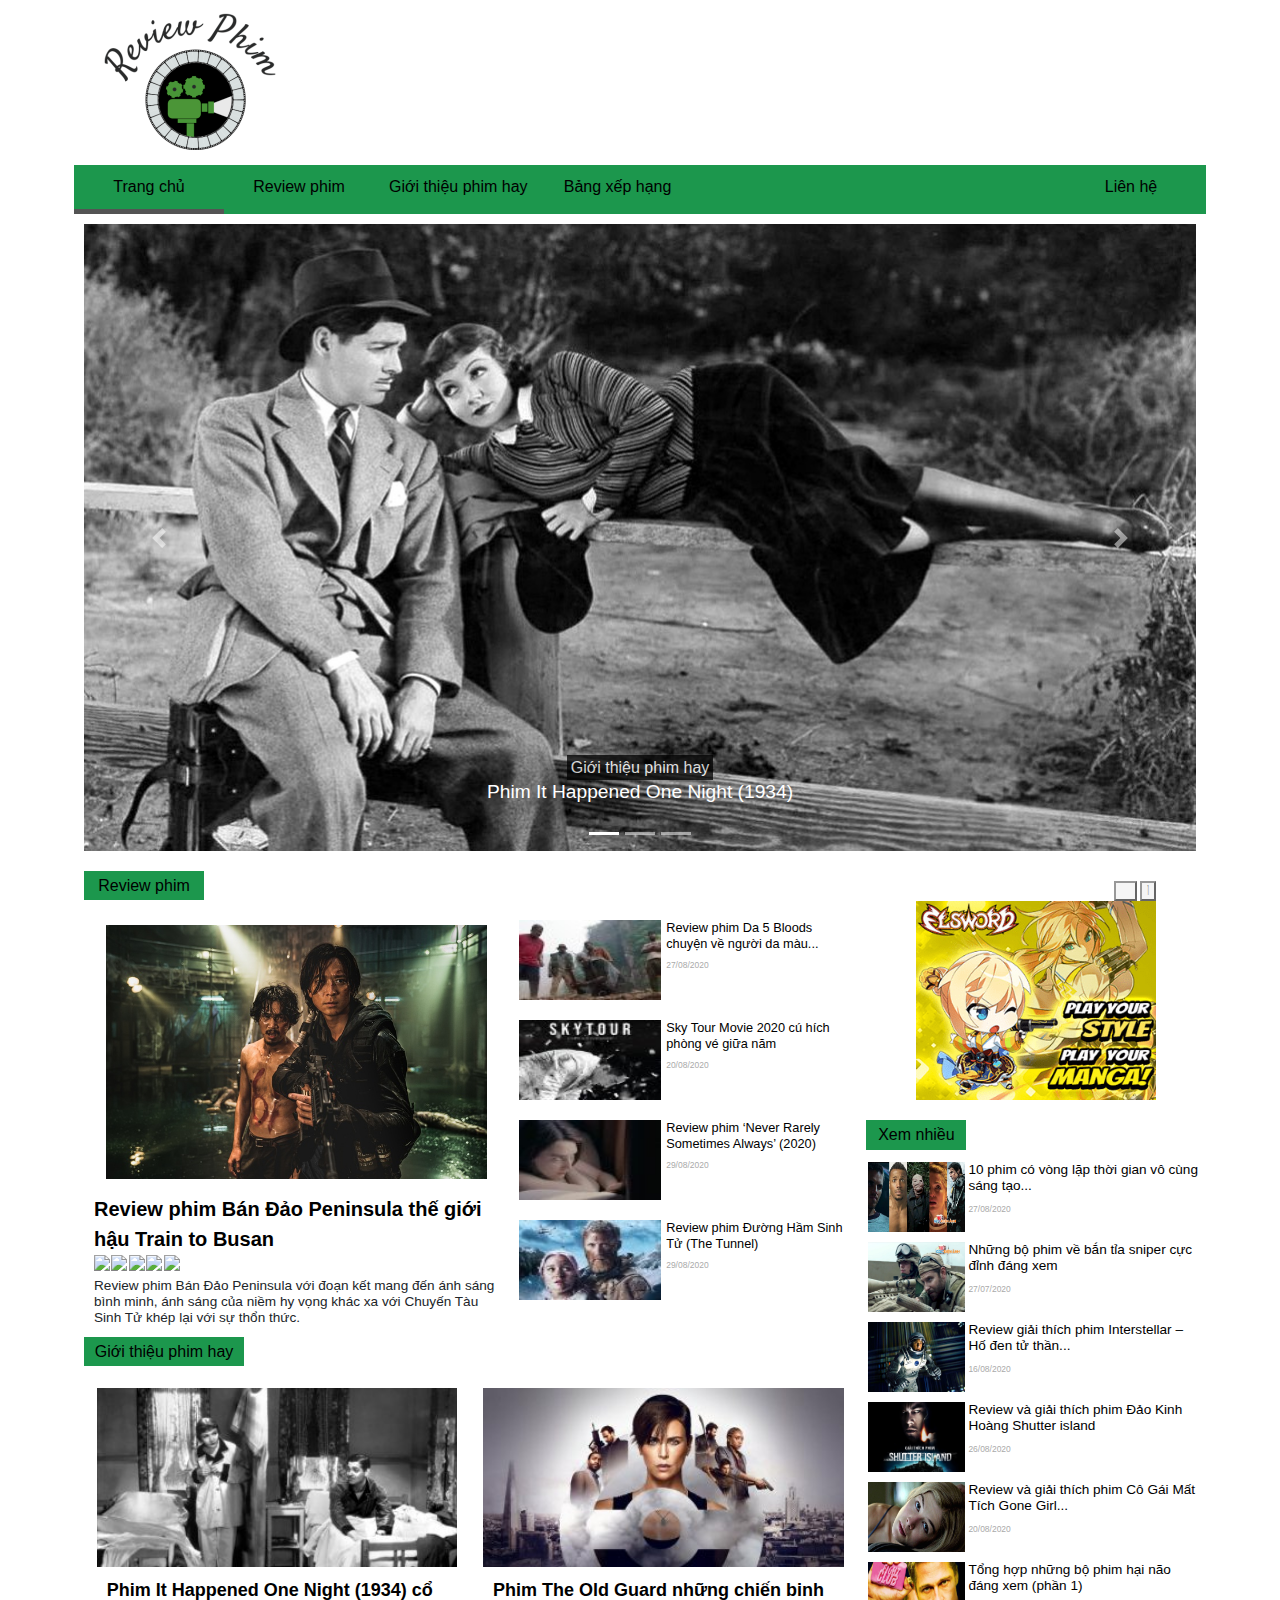
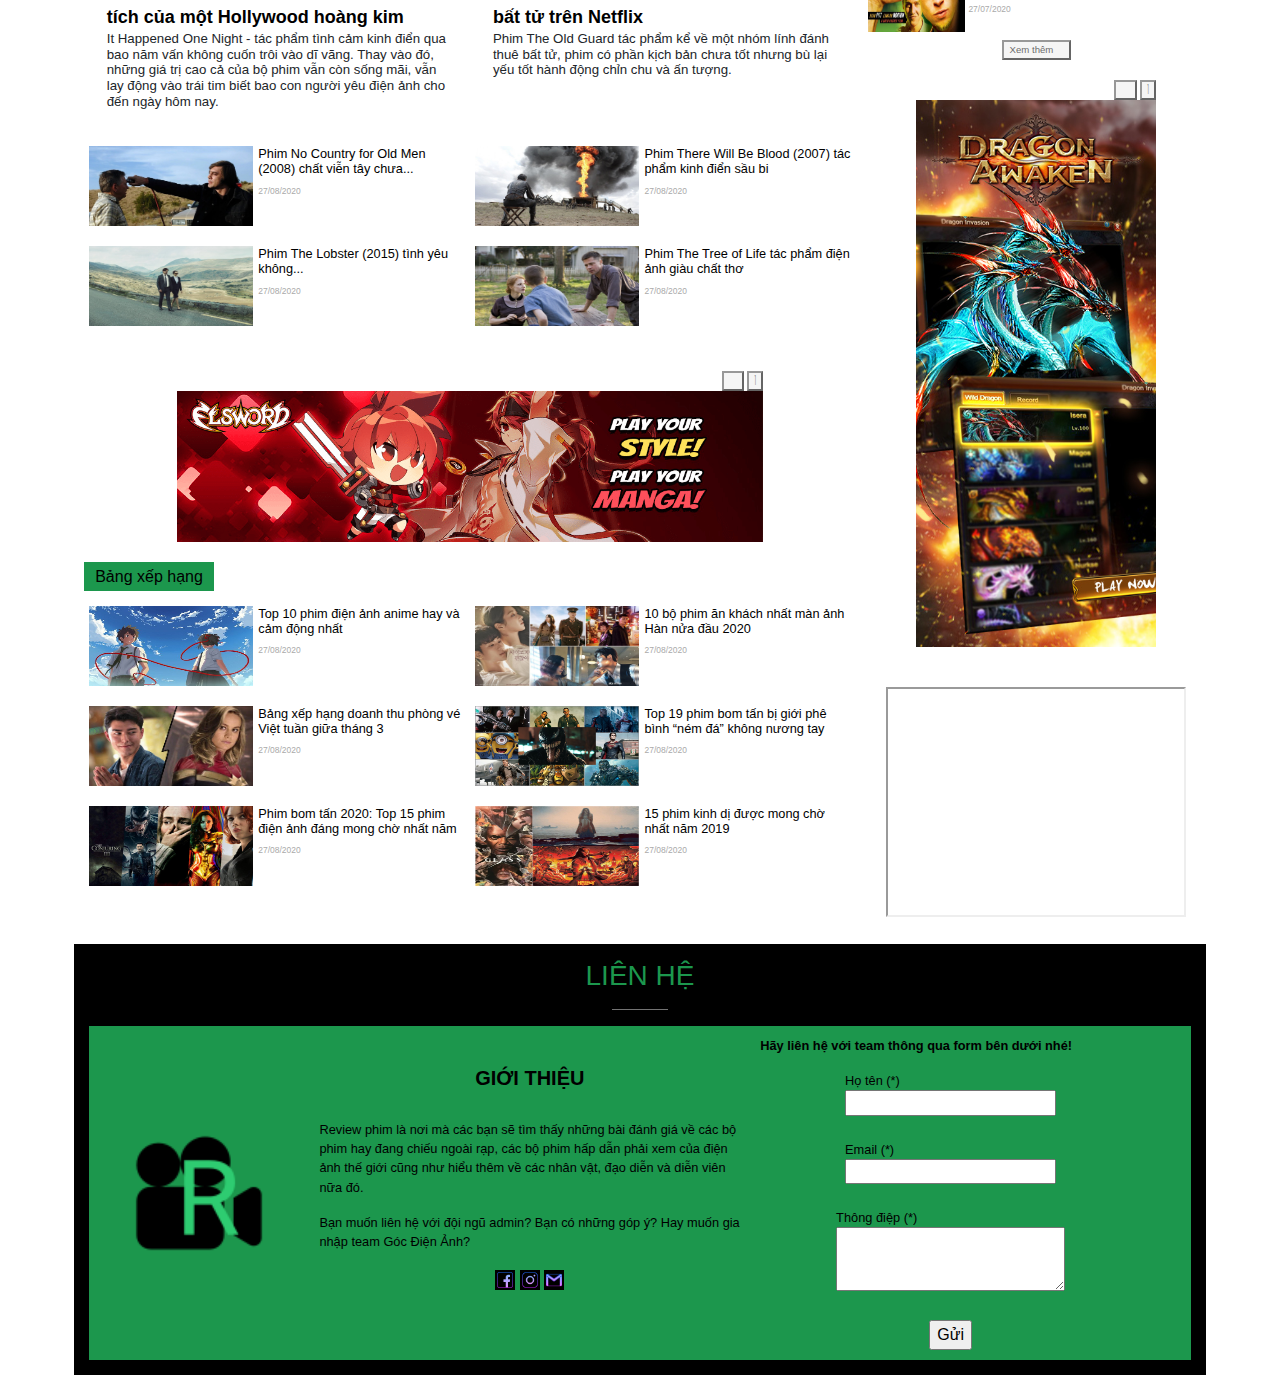
==== index.html @ f5e2531b "review" ====
<!DOCTYPE html>
<html>
    <head>
        <meta name="viewport" content="width=device-width, initial-scale=1.0">
        <link rel="stylesheet" href="https://maxcdn.bootstrapcdn.com/bootstrap/4.5.2/css/bootstrap.min.css">
        <script src="https://ajax.googleapis.com/ajax/libs/jquery/3.5.1/jquery.min.js"></script>
        <script src="https://cdnjs.cloudflare.com/ajax/libs/popper.js/1.16.0/umd/popper.min.js"></script>
        <script src="https://maxcdn.bootstrapcdn.com/bootstrap/4.5.2/js/bootstrap.min.js"></script>
        <meta charset="utf-8"/>
        <title>Trang chủ</title>
        <link href="css/style_trangChu.css" rel="stylesheet"/>
        <meta name ="keywords" content="review phim, phim hay, giới thiệu phim hay"/>
        <link href="images/icons8-documentary-24.png" rel="shortcut icon" />
        <link rel="stylesheet" href="https://cdnjs.cloudflare.com/ajax/libs/font-awesome/4.7.0/css/font-awesome.min.css">
        <script src="https://kit.fontawesome.com/a076d05399.js"></script>
        <script src="js/script.js"></script>
    </head>
    <body>
        <header>
            <img src="images/logo.PQ___" alt="Review" class="logo"/>
        </header>
       <!--Menu--> 
        <div class="hovermenu">
                <div class="myMenu" id="menu-phone" onclick="myFunction()">
                     <a href="#" class="icon"><i class="fa fa-bars"></i></a>
                </div>
                <div class="submenu" id="submenu-phone">
                    <nav>
                        <ul class="menu">
                            <li><a href="#" class="TC">Trang chủ</a></li>
                            <li><a href="https://lethaovan.github.io/Web-BTlon-trang-chu/demo-Review-Phim-page1" class="RP">Review phim</a></li> 
                           <li><a href="#">Giới thiệu phim hay</a></li>
                           <li><a href="#">Bảng xếp hạng</a></li> 
                           <li><a href="#lienHe">Liên hệ</a></li>
                        </ul> 
                    </nav> 
                </div>
        </div>
        
        <div id="demo" class="carousel slide" data-ride="carousel" style="padding: 10px 10px;"> 

            <!-- Indicators -->
            <ul class="carousel-indicators">
            <li data-target="#demo" data-slide-to="0" class="active"></li>
            <li data-target="#demo" data-slide-to="1"></li>
            <li data-target="#demo" data-slide-to="2"></li>
            </ul>
            
            <!-- The slideshow -->
            <div class="carousel-inner">
            <div class="carousel-item active">
                <img src="images/Phim-It-Happened-One-Night-1.jpg" alt="It Happened One Night" width="100%" height="20%">
                <div class="carousel-caption">
                    <a href="#" class="slideshow">Giới thiệu phim hay</a>
                    <h4 class="slide">Phim It Happened One Night (1934)</h4>
                </div>
            </div>
            <div class="carousel-item">
                <img src="images/review-phim-da-5-bloods-6.jpg" alt="Phim Da 5 Bloods" width="100%" height="20%">
                <div class="carousel-caption">
                    <a href="#" class="slideshow">Review phim</a>
                    <h4 class="slide">Phim Da 5 Bloods</h4>
                </div>
            </div>
            <div class="carousel-item">
                <img src="images/review-him-Bán-Đảo-Peninsula-2-1.jpg" alt="Bán đảo" width="100%" height="20%">
                <div class="carousel-caption">
                    <a href="#" class="slideshow">Review phim</a>
                    <h4 class="slide">Phim Bán Đảo Peninsula</h4>
                </div>
            </div>
            </div>
            
            <!-- Left and right controls -->
            <a class="carousel-control-prev" href="#demo" data-slide="prev">
            <span class="carousel-control-prev-icon"></span>
            </a>
            <a class="carousel-control-next" href="#demo" data-slide="next">
            <span class="carousel-control-next-icon"></span>
            </a>
        </div>
        <!--ND trang chu-->
        <section class="muc1">
        <!--Cot 1-->
            <div class="col70"> 
                <section>
                    <div>
                        <a href="#" style="text-decoration: none"><h1 class="subject cap1">Review phim</h1></a>
                    </div>
                    <section class="bigBox">
                            <div class="col55">
                                <div class="BanDao">
                                    <a href="#" rel="BanDao" class="item1">
                                        <img class="item2" src="images/bandao.jpeg" alt="Phim Bán Đảo"/>
                                    </a> 
                                    <div class="item3">
                                        <a href="#" rel="bookmark" title="Review phim Bán Đảo Peninsula thế giới hậu Train to Busan">Review phim Bán Đảo Peninsula thế giới hậu Train to Busan</a>
                                        <div class="td-module-meta-info">
                                            <span class="entry-review-stars">
                                                <img src="https://img.icons8.com/fluent-systems-filled/24/000000/star.png"/>
                                                <img src="https://img.icons8.com/fluent-systems-filled/24/000000/star.png"/>
                                                <img src="https://img.icons8.com/fluent-systems-filled/24/000000/star.png"/>
                                                <img src="https://img.icons8.com/fluent-systems-filled/24/000000/star-half-empty.png"/>
                                                <img src="https://img.icons8.com/fluent-systems-regular/24/000000/star.png"/>
                                            </span>
                                        </div>
                                        <h6>Review phim Bán Đảo Peninsula với đoạn kết mang đến ánh sáng bình minh, ánh sáng của niềm hy vọng khác xa với Chuyến Tàu Sinh Tử khép lại với sự thổn thức.</h6>
                                    </div>
                                </div>
                            </div>
                            <div class="col45">
                                <div class="box">
                                    <div class="box1">
                                        <a href="#" rel="bookmark" class="boxItem1"> 
                                            <img src="images/Brody-SpikeLeeFilmReview-100x70.jpg" alt="phim"/>
                                        </a>   
                                        <a href="#" alt="Review phim Da 5 Bloods chuyện về người da màu và chiến tranh Việt Nam"><h6>Review phim Da 5 Bloods chuyện về người da màu...</h6></a>
                                        <span class="td-post-date">
                                            <time class="entry-date updated td-module-date" datetime="2020-08-27T">27/08/2020</time>
                                        </span>
                                    </div>
                                </div>
                                <div class="box">
                                    <div class="box1">
                                        <a href="#" rel="bookmark" class="boxItem1"> 
                                            <img src="images/sky-tour-movie-1-100x70.jpg" alt="phim"/>
                                        </a>   
                                        <a href="#" alt="Sky Tour Movie 2020 cú hích phòng vé giữa năm"><h6>Sky Tour Movie 2020 cú hích phòng vé giữa năm</h6></a>
                                        <span class="td-post-date">
                                            <time class="entry-date updated td-module-date" datetime="2020-08-20T">20/08/2020</time>
                                        </span>
                                    </div>
                                </div>
                                <div class="box">
                                    <div class="box1">
                                        <a href="#" rel="bookmark" class="boxItem1"> 
                                            <img src="images/review-phim-Never-Rarely-Sometimes-Always-4-100x70.jpg" alt="phim"/>
                                        </a>   
                                        <a href="#" alt="Review phim ‘Never Rarely Sometimes Always’ (2020)"><h6>Review phim ‘Never Rarely Sometimes Always’ (2020)</h6></a>
                                        <span class="td-post-date">
                                            <time class="entry-date updated td-module-date" datetime="2020-08-29T">29/08/2020</time>
                                        </span>
                                    </div>
                                </div>
                                <div class="box">
                                    <div class="box1">
                                        <a href="#" rel="bookmark" class="boxItem1"> 
                                            <img src="images/đường-hầm-sinh-tử-100x70.jpg" alt="phim"/>
                                        </a>   
                                        <a href="#" alt="Review phim Đường Hầm Sinh Tử (The Tunnel)"><h6>Review phim Đường Hầm Sinh Tử (The Tunnel)</h6></a>
                                        <span class="td-post-date">
                                            <time class="entry-date updated td-module-date" datetime="2020-08-29T">29/08/2020</time>
                                        </span>
                                    </div>
                                </div>
                            </div>
                    </section>
                </section>
                
                <section>
                    <div>
                        <a href="#" style="text-decoration: none"><h1 class="subject cap2">Giới thiệu phim hay</h1></a>
                    </div>
                    <div class="smallBox">
                        <div class="product">              
                            <img src="images/Phim-It-Happened-One-Night-3-324x160.jpg" alt="It Happened One Night (1934)" />
                            <div class="info">
                                <a href="#" alt="Phim It Happened One Night (1934) cổ tích của một Hollywood hoàng kim">Phim It Happened One Night (1934) cổ tích của một Hollywood hoàng kim</a>
                                <h5>It Happened One Night - tác phẩm tình cảm kinh điển qua bao năm vấn không cuốn trôi vào dĩ vãng. Thay vào đó, những giá trị cao cả của bộ phim vẫn còn sống mãi, vẫn lay động vào trái tim biết bao con người yêu điện ảnh cho đến ngày hôm nay.</h5>
                           </div>
                       </div>
                       <div class="product">
                            <img src="images/review-phim-the-old-guard-netflix-6-324x160.jpg" alt="The Old Guard" />
                            <div class="info">
                                <a href="#" alt="Phim The Old Guard những chiến binh bất tử trên Netflix">Phim The Old Guard những chiến binh bất tử trên Netflix</a>
                                 <h5>Phim The Old Guard tác phẩm kể về một nhóm lính đánh thuê bất tử, phim có phần kịch bản chưa tốt nhưng bù lại yếu tốt hành động chỉn chu và ấn tượng.</h5>
                         </div>
                        </div>
                    </div>
                    <div class="smallBox">
                        <div class="boxsize no1">
                            <div class="box">
                                <div class="box1">
                                    <a href="#" rel="bookmark" class="boxItem1"> 
                                        <img src="images/review-phim-no-country-for-old-men-1.jpg" alt="No Country for Old Men (2008)" />
                                    </a>   
                                    <a href="#" alt="Phim No Country for Old Men (2008) chất viễn tây chưa bao giờ hết thời"><h6>Phim No Country for Old Men (2008) chất viễn tây chưa...</h6></a>
                                    <span class="td-post-date">
                                        <time class="entry-date updated td-module-date" datetime="2020-08-27T">27/08/2020</time>
                                    </span>
                                </div>
                            </div>
                            <div class="box">
                                <div class="box1">
                                    <a href="#" rel="bookmark" class="boxItem1"> 
                                        <img src="images/phim-The-Lobster-2015-3.jpg" alt="The Lobster (2015)" />
                                    </a>   
                                    <a href="#" alt="Phim The Lobster (2015) tình yêu không thể bị ép buộc"><h6>Phim The Lobster (2015) tình yêu không...</h6></a>
                                    <span class="td-post-date">
                                        <time class="entry-date updated td-module-date" datetime="2020-08-27T">27/08/2020</time>
                                    </span>
                                </div>
                            </div>
                        </div>
                        <div class="boxsize no2">
                            <div class="box">
                                <div class="box1">
                                    <a href="#" rel="bookmark" class="boxItem1"> 
                                        <img src="images/review-phim-there-will-be-blood-3.jpg" alt="phim"/>
                                    </a>   
                                    <a href="#" alt="Phim There Will Be Blood (2007) tác phẩm kinh điển sầu bi"><h6>Phim There Will Be Blood (2007) tác phẩm kinh điển sầu bi</h6></a>
                                    <span class="td-post-date">
                                        <time class="entry-date updated td-module-date" datetime="2020-08-27T">27/08/2020</time>
                                    </span>
                                </div>
                            </div>
                            <div class="box">
                                <div class="box1">
                                    <a href="#" rel="bookmark" class="boxItem1"> 
                                        <img src="images/phim-tree-of-life-2011-5.jpg" alt="phim"/>
                                    </a>   
                                    <a href="#" alt="Phim The Tree of Life tác phẩm điện ảnh giàu chất thơ"><h6>Phim The Tree of Life tác phẩm điện ảnh giàu chất thơ</h6></a>
                                    <span class="td-post-date">
                                        <time class="entry-date updated td-module-date" datetime="2020-08-27T">27/08/2020</time>
                                    </span>
                                </div>
                            </div>
                        </div>
                    </div>
                </section>
               <div id="quangCao" class="quangcao number1">
                    <div class="b-button-QC">
                        <button id="show-1"><i class="fas fa-sort-up"></i></i></button>
                        <button id="hide-1"><i class="fas fa-times"></i></button>
                    </div>
                        <div class="backgroud-quangCao">
                            <div id="hideIcon-1"><i class="fas fa-spinner fa-pulse" style="font-size:90px;"></i></div>
                            <a id="b-quang-cao-1" href="https://register.koggames.com/elswordonline?site=googledisplayVN&gclid=Cj0KCQjwhIP6BRCMARIsALu9LflvYyMLMQZ7cPDpGpxwbZGmu1E-TtdsbkR4XbW-rDwQhkk8PC2hqu4aAhGvEALw_wcB"><img id="#img-quang-cao-1" src="images/quangcao/quangcao1.png"/></a>
                        </div>  
                </div>
                <section>
                    <div>
                        <a href="#" style="text-decoration: none"><h1 class="subject cap4">Bảng xếp hạng</h1></a>
                    </div>
                    <div class="smallBox">
                        <div class="boxsize no1">
                            <div class="box">
                                <div class="box1">
                                    <a href="#" rel="bookmark" class="boxItem1"> 
                                        <img src="images/10-anime-dien-anh-hay-va-cam-dong-1.jpg" alt="Top 10 phim điện ảnh anime hay và cảm động nhất" />
                                    </a>   
                                    <a href="#" alt="Top 10 phim điện ảnh anime hay và cảm động nhất"><h6>Top 10 phim điện ảnh anime hay và cảm động nhất</h6></a>
                                    <span class="td-post-date">
                                        <time class="entry-date updated td-module-date" datetime="2020-08-27T">27/08/2020</time>
                                    </span>
                                </div>
                            </div>
                            <div class="box">
                                <div class="box1">
                                    <a href="#" rel="bookmark" class="boxItem1"> 
                                        <img src="images/xep-hang-doanh-thu-phong-ve-viet.jpg" alt="Bảng xếp hạng doanh thu phòng vé Việt tuần giữa tháng 3" />
                                    </a>   
                                    <a href="#" alt="Bảng xếp hạng doanh thu phòng vé Việt tuần giữa tháng 3"><h6>Bảng xếp hạng doanh thu phòng vé Việt tuần giữa tháng 3</h6></a>
                                    <span class="td-post-date">
                                        <time class="entry-date updated td-module-date" datetime="2020-08-27T">27/08/2020</time>
                                    </span>
                                </div>
                            </div>
                            
                            <div class="box">
                                <div class="box1">
                                    <a href="#" rel="bookmark" class="boxItem1"> 
                                        <img src="images/10-bo-phim-bom-tan.jpg" alt="Phim bom tấn 2020: Top 15 phim điện ảnh đáng mong chờ nhất năm" />
                                    </a>   
                                    <a href="#" alt="Phim bom tấn 2020: Top 15 phim điện ảnh đáng mong chờ nhất năm"><h6>Phim bom tấn 2020: Top 15 phim điện ảnh đáng mong chờ nhất năm</h6></a>
                                    <span class="td-post-date">
                                        <time class="entry-date updated td-module-date" datetime="2020-08-27T">27/08/2020</time>
                                    </span>
                                </div>
                            </div>
                        </div>
                        <div class="boxsize no2">
                            <div class="box">
                                <div class="box1">
                                    <a href="#" rel="bookmark" class="boxItem1"> 
                                        <img src="images/10-phim-han-quoc-hay-nhat-nua-dau-nam-2020.jpg" alt="10 bộ phim ăn khách nhất màn ảnh Hàn nửa đầu 2020" />
                                    </a>   
                                    <a href="#" alt="10 bộ phim ăn khách nhất màn ảnh Hàn nửa đầu 2020"><h6>10 bộ phim ăn khách nhất màn ảnh Hàn nửa đầu 2020</h6></a>
                                    <span class="td-post-date">
                                        <time class="entry-date updated td-module-date" datetime="2020-08-27T">27/08/2020</time>
                                    </span>
                                </div>
                            </div>
                            <div class="box">
                                <div class="box1">
                                    <a href="#" rel="bookmark" class="boxItem1"> 
                                        <img src="images/phim-bom-tan-do-2000-2018-elle-man-feature.jpg" alt="Top 19 phim bom tấn bị giới phê bình “ném đá” không nương tay"/>
                                    </a>   
                                    <a href="#" alt="Top 19 phim bom tấn bị giới phê bình “ném đá” không nương tay"><h6>Top 19 phim bom tấn bị giới phê bình “ném đá” không nương tay</h6></a>
                                    <span class="td-post-date">
                                        <time class="entry-date updated td-module-date" datetime="2020-08-27T">27/08/2020</time>
                                    </span>
                                </div>
                            </div>
                            <div class="box">
                                <div class="box1">
                                    <a href="#" rel="bookmark" class="boxItem1"> 
                                        <img src="images/phim-kinh-di-2019-01-6556c1.jpg" alt="phim"/>
                                    </a>   
                                    <a href="#" alt="15 phim kinh dị được mong chờ nhất năm 2019"><h6>15 phim kinh dị được mong chờ nhất năm 2019</h6></a>
                                    <span class="td-post-date">
                                        <time class="entry-date updated td-module-date" datetime="2020-08-27T">27/08/2020</time>
                                    </span>
                                </div>
                            </div>
                        </div>
                </section> 
            </div>
    <!--Cot 2-->
            <div class="col30 bookmark">
                <div id="quangCao" class="quangcao number2">
                        <div class="b-button-QC ss1">
                            <button id="show"><i class="fas fa-sort-up"></i></i></button>
                            <button id="hide"><i class="fas fa-times"></i></button>
                        </div>
                        <div class="backgroud-quangCao">
                            <div id="hideIcon"><i class="fas fa-spinner fa-pulse" style="font-size:120px;"></i></div>
                            <a id="b-quang-cao" href="https://register.koggames.com/elswordonline?site=googledisplayVN&gclid=Cj0KCQjwhIP6BRCMARIsALu9LflvYyMLMQZ7cPDpGpxwbZGmu1E-TtdsbkR4XbW-rDwQhkk8PC2hqu4aAhGvEALw_wcB"><img id="#img-quang-cao" src="images/quangcao/quangcao2.png"/></a>
                        </div>
                        
                </div> 
                <section class="cape"> 
                    <div>
                        <a href="#" style="text-decoration: none"><h1 class="subject cap3">Xem nhiều</h1></a>
                    </div>
                    <div class="listBox">
                        <div class="capA">
                            <div class="capB">
                                <a href="#" rel="bookmark" class="itemA"> 
                                    <img class="itemB" src="images/TOP10.jpg" alt="phim"/>
                                </a>   
                                <a href="#" class="itemC" alt="10 phim có vòng lặp thời gian vô cùng sáng tạo và bá đạo" ><h6>10 phim có vòng lặp thời gian vô cùng sáng tạo...</h6></a>
                                <span class="td-post-date">
                                    <time class="entry-date updated td-module-date" datetime="2020-08-27T">27/08/2020</time>
                                </span>
                            </div>
                        
                        </div>
                        <div class="capA">
                            <div class="capB">
                                <a href="#" rel="bookmark" class="itemA"> 
                                    <img class="itemB" src="images/TOP_2.jpg" alt="phim"/>
                                </a>
                                <a href="#" class="itemC" alt="Những bộ phim về bắn tỉa sniper cực đỉnh đáng xem"><h6>Những bộ phim về bắn tỉa sniper cực đỉnh đáng xem</h6></a>
                                <span class="td-post-date">
                                    <time class="entry-date updated td-module-date" datetime="2020-07-27T">27/07/2020</time>
                                </span> 
                            </div>
                        </div>
                        <div class="capA">
                            <div class="capB">
                                <a href="#" rel="bookmark" class="itemA"> 
                                    <img class="itemB" src="images/TOP10_2.jpg" alt="phim"/>
                                </a>
                                <a href="#" class="itemC" alt="Review giải thích phim Interstellar – Hố đen tử thần"><h6>Review giải thích phim Interstellar – Hố đen tử thần...</h6></a>
                                <span class="td-post-date">
                                    <time class="entry-date updated td-module-date" datetime="2020-08-18T">16/08/2020</time>
                                </span>
                            </div>
                        </div>
                        <div class="capA">
                            <div class="capB">
                                <a href="#" rel="bookmark" class="itemA"> 
                                    <img class="itemB" src="images/TOP10_3.jpg" alt="phim"/>
                                </a>
                                <a href="#" class="itemC" alt="Review và giải thích phim Đảo Kinh Hoàng Shutter island"><h6>Review và giải thích phim Đảo Kinh Hoàng Shutter island</h6></a>
                            <span class="td-post-date">
                                <time class="entry-date updated td-module-date" datetime="2020-08-26T">26/08/2020</time>
                            </span>
                        </div>
                        </div>
                        <div class="capA">
                            <div class="capB">
                                <a href="#" rel="bookmark" class="itemA"> 
                                    <img class="itemB" src="images/TOP10_4.jpg" alt="phim"/>
                                </a>
                                <a href="#" class="itemC" alt="Review và giải thích phim Cô Gái Mất Tích Gone Girl"><h6>Review và giải thích phim Cô Gái Mất Tích Gone Girl...</h6></a>
                                <span class="td-post-date">
                                    <time class="entry-date updated td-module-date" datetime="2020-08-20T">20/08/2020</time>
                                </span>
                            </div>
                        </div>
                        <div class="capA">
                            <div class="capB">
                                <a href="#" rel="bookmark" class="itemA"> 
                                    <img class="itemB" src="images/TOP10_5.jpg" alt="phim"/>
                                </a>
                                <a href="#" class="itemC" alt="Tổng hợp những bộ phim hại não đáng xem (phần 1)"><h6>Tổng hợp những bộ phim hại não đáng xem (phần 1)</h6></a>
                                <span class="td-post-date">
                                    <time class="entry-date updated td-module-date" datetime="2020-07-27T">27/07/2020</time>
                                </span>
                            </div>
                        </div>
                    </div>
                    <div class="xem-them" id="button-xem-them"><button id="see-listBox-no1">Xem thêm <i class="fas fa-angle-double-down"></i></button></div>
                    <div id="listBox-1">
                        <div class="capA">
                            <div classs="capB">
                                <a href="#" rel="bookmark" class="itemA"> 
                                    <img class="itemB" src="images/TOP10_6.jpg" alt="phim"/>
                                </a>
                                <a href="#" class="itemC" alt="Review và giải thích phim Tam Giác Qủy Triangle"><h6>Review và giải thích phim Tam Giác Qủy Triangle...</h6></a>
                                <span class="td-post-date">
                                    <time class="entry-date updated td-module-date" datetime="2020-08-27T">27/08/2020</time>
                                </span>
                            </div>    
                        </div>
                        <div class="capA">
                            <div classs="capB">
                                <a href="#" rel="bookmark" class="itemA"> 
                                    <img class="itemB" src="images/TOP10_7.jpg" alt="phim"/>
                                </a>
                                <a href="#" class="itemC" alt="Review phim Xác ướp nước hoa: Chuyện đời kẻ sát nhân kì lạ"><h6>Review phim Xác ướp nước hoa: Chuyện đời...</h6></a>
                                <span class="td-post-date">
                                    <time class="entry-date updated td-module-date" datetime="2020-08-27T">27/08/2020</time>
                                </span>
                            </div>    
                        </div>
                        <div class="capA">
                            <div classs="capB">
                                <a href="#" rel="bookmark" class="itemA"> 
                                    <img class="itemB" src="images/TOP10_8.jpg" alt="phim"/>
                                </a>
                                <a href="#" class="itemC" alt="Bình luận phim Nàng Lolita: Nơi mọi ranh giới đúng sai bị xóa nhòa"><h6>Bình luận phim Nàng Lolita: Nơi mọi...</h6></a>
                                <span class="td-post-date">
                                    <time class="entry-date updated td-module-date" datetime="2020-08-27T">27/08/2020</time>
                                </span>
                            </div>    
                        </div>
                    </div>
                    <div class="xem-them" id="button-xem-them-2"><button id="see-listBox-no2">Xem thêm <i class="fas fa-angle-double-down"></i></button></div>
                    <div id="listBox-2">
                        <div class="capA">
                            <div classs="capB">
                                <a href="#" rel="bookmark" class="itemA"> 
                                    <img class="itemB" src="images/TOP10_9.jpg" alt="phim"/>
                                </a>
                                <a href="#" class="itemC" alt="Review và giải thích phim Memento Kẻ Mất Trí Nhớ (2000)"><h6>Review và giải thích phim Memento Kẻ Mất...</h6></a>
                                <span class="td-post-date">
                                    <time class="entry-date updated td-module-date" datetime="2020-08-27T">27/08/2020</time>
                                </span>
                            </div>    
                        </div>
                        <div class="capA">
                            <div classs="capB">
                                <a href="#" rel="bookmark" class="itemA"> 
                                    <img class="itemB" src="images/TOP10_11.jpg" alt="phim"/>
                                </a>
                                <a href="#" class="itemC" alt="Tổng hơp những bộ phim hack não đáng xem (phần 3)"><h6>Tổng hơp những bộ phim hack não đáng xem (phần 3)</h6></a>
                                <span class="td-post-date">
                                    <time class="entry-date updated td-module-date" datetime="2020-08-27T">27/08/2020</time>
                                </span>
                            </div>    
                        </div>
                        <div class="capA">
                            <div classs="capB">
                                <a href="#" rel="bookmark" class="itemA"> 
                                    <img class="itemB" src="images/TOP10_12.jpg" alt="phim"/>
                                </a>
                                <a href="#" class="itemC" alt="Review và Giải thích phim Tiền Định Predestination"><h6>Review và Giải thích phim Tiền Định...</h6></a>
                                <span class="td-post-date">
                                    <time class="entry-date updated td-module-date" datetime="2020-08-27T">27/08/2020</time>
                                </span>
                            </div>    
                        </div>
                    </div>
                    <div class="xem-them" id="button-xem-them-3"><button id="see-listBox-no3">Xem thêm <i class="fas fa-angle-double-down"></i></button></div>
                </section>
                <div id="quangCao-2" class="quangcao number3">
                    <div class="b-button-QC">
                        <button id="show-2"><i class="fas fa-sort-up"></i></i></button>
                        <button id="hide-2"><i class="fas fa-times"></i></button>
                    </div>
                    <div class="backgroud-quangCao">
                        <div id="hideIcon-2"><i class="fas fa-spinner fa-pulse" style="font-size:120px;"></i></div>
                        <a id="b-quang-cao-2" href="https://www.dragonawaken.com/cEEx.action?lp=da15&cno=daw_cpmstar_ww&scno=67406"><img id="#img-quang-cao-2" src="images/quangcao/quangcao4.jpg"/></a>
                    </div>
                    
                 </div> 
                 <div class="video">
                    <iframe src="https://www.youtube.com/embed/J8riYadR3Nk?controls=0" allow="accelerometer; autoplay; encrypted-media; gyroscope; picture-in-picture" allowfullscreen></iframe>
                 </div>
            </div>
        </section>
        <!--Footer-->
        <footer id="lienHe">
            <h3>LIÊN HỆ</h3>
            <hr color="gray" width="5%" size="3" >
            <div class="colfooter">
                <div class="coll">
                        <div class="col20"><img class="iconFooter" src="images/icons8-documentary-100.png" alt="Review phim"/></div>
                        <div class="col40 contact1">
                            <h5><strong>GIỚI THIỆU</strong></h5>
                            <p>Review phim là nơi mà các bạn sẽ tìm thấy những bài đánh giá về các bộ phim hay đang chiếu ngoài rạp, các bộ phim hấp dẫn phải xem của điện ảnh thế giới cũng như hiểu thêm về các nhân vật, đạo diễn và diễn viên nữa đó.</p>
                            <p>Bạn muốn liên hệ với đội ngũ admin? Bạn có những góp ý? Hay muốn gia nhập team Góc Điện Ảnh?</p> 
                            <div class="iconLienHe">
                               <a href="#"><img src="images/icons8-facebook-64 (1).png"/></a>
                               <a href="#"><img src="images/icons8-instagram-64.png"/></a>
                               <a href="#"><img src="images/icons8-gmail-64.png"/></a>
                            </div>
                        </div>
                        <div class="col40 contact2">
                            <div class="col50">
                                
                                <strong><p>Hãy liên hệ với team thông qua form bên dưới nhé!</p></strong>
                                <form>
                                    <p>
                                        <label> Họ tên (*)<br>
                                            <span class="wpcf7-form-control-wrap your-name">
                                                <input id ="yourName" type="text" name="your-name" value="" size="25">
                                            </span>
                                        </label>
                                    </p>
                                    <p>
                                        <label> Email (*)<br>
                                            <span class="wpcf7-form-control-wrap your-name">
                                                <input id ="yourEmail" type="text" name="email" value="" size="25">
                                            </span>
                                        </label>
                                    </p>  
                                    <p>
                                        <label> Thông điệp (*)<br>
                                            <span class="wpcf7-form-control-wrap your-message">
                                                <textarea id ="yourMess" name="your-message" cols="28" rows="3"></textarea>
                                            </span> 
                                        </label>
                                    </p>
                                    <input class="submit-lienhe" type="submit" value="Gửi" onclick="gui()"/>          
                                </form>
                            </div>
                        </div>
                </div>                    
            </div>
        </footer>
    </body>
</html>
---- css/style_trangChu.css ----
* {
  font-family: Arial;
  box-sizing: border-box;
}

html {
  scroll-behavior: smooth;
}
body {
  width: 90%;
  margin: 0 auto;
  padding: 10px;
  background: white;
}

/*CSS slideshow*/
a.slideshow {
  font-size: 100%;
  background: black; 
  opacity: 0.75; 
  padding: 4px ;
  color: white ; 
  text-decoration: none
}
h4.slide {
  font-size: 120%;
}
/* CSS Menu*/
.hovermenu {
  padding-top: 15px;
}
nav {
  background-color: hsl(144, 69%, 35%);
}
ul.menu {
  list-style-type: none;
  padding: 0;
  margin: 0;
  display: flex;
  flex-wrap: wrap;
}
ul.menu > li {
  min-width: 150px;
  text-align: center;
}
ul.menu > li > a {
  text-decoration: none;
  display: block;
  padding: 10px 15px;
  color: black;
}
ul.menu > li:last-child {
  margin-left: auto;
}
ul.menu > li > a.TC {
  border-bottom: 5px inset black;
}
ul.menu > li > a:hover {
  background-color: black;
  color: white;
  border-bottom: 5px inset black;
}
#menu-phone {
  display: none;
}
            /*media*/
    @media screen and (max-width: 900px) {
      ul.menu > li {
        width: 100%;
        text-align: left;
      }
      ul.menu > li > a:first-child {
        border-bottom: none;
      }
      ul.menu > li > a:hover{
        border-bottom: none;
      }
      #submenu-phone {
        display: none;
      }
      #menu-phone {
        display: block;
        background-color: black;
        padding: 10px 15px;
      }
      div.myMenu > a{
      color: white;
      }
    }
    @media screen and (max-width: 400px) {
      ul.menu > li > a {
        font-size: 13px;
      }
    }
/* CSS muc 1*/
.col70 {
  width: 70%;
  padding: 10px;
}
.col30 {
  width: 30%;
}
section.muc1 {
  display: flex;
}

/* CSS subject */

h1.subject {
  text-align: center;
  font-size: 16px;
  color: black;
  background-color: hsl(144, 69%, 35%);
  padding: 5px;
  margin-bottom: 10px;
}
h1.cap1 {
  width: 120px;
}
h1.cap2 {
  width: 160px;
}
h1.cap3 {
  width: 100px;
}
h1.cap4 {
  width: 130px;
}
/* Css chung */
h6 {
  font-size: 85%;
  margin-block-start: 0px;
  margin-block-end: 0px;
}
p, button {
  font-size: 80%;
}
time {
  font-size: 77%;
}
a {
  color: black;
}
a:hover {
  color: green;
}

/* CSS icon star*/
.td-module-meta-info {
  font-size: 5px;
  margin-bottom: 7px;
  line-height: 1;
  min-height: 17px;
}
.entry-review-stars {
  display: inline-block;
  position: relative;
  top: 1px;
}
.entry-review-stars > img {
  width: 20px;
}
/*CSS date*/
.td-post-date {
  color: #aaa;
  display: inline-block;
  position: relative;
  top: 1px;
  font-size: 11px;
}
/*CSS bigBox*/
.col55 {
  width: 55%;
  padding: 10px;
  height: 60%;
}
.col45 {
  width: 45%;
  padding: 10px;
  height: 60%;
}
section.bigBox {
  display: flex;
}

.item3 > a {
  font-size: 20px;
  font-weight: bold;
}
.BanDao > a > img {
  width: 100%;
  height: 60%;
  padding: 5px 12px 15px;
}
.BanDao > a > img:hover {
  transition: transform ease-in-out 0.5s;
  transform: scale(1.1);
}
div.col45 {
  display: inline-block;
  flex-wrap: wrap;
}
div.box1 {
  height: 100px;
  font-size: 15px;
}
.boxItem1 > img {
  padding-right: 5px;
  width: 45%;
  height: 80px;
  float: left;
}
.boxIteam1 > img:hover {
  transition: transform ease-in-out 0.5s;
  transform: scale(1.1);
}

/* CSS smallBox*/
div.smallBox {
  display: flex;
}

div.boxsize {
  padding: 5px;
  width: 50%;
  display: inline-block;
  flex-wrap: wrap;
}
div.product {
  width: 50%;
  border: none;
  border-radius: 10px;
  padding: 5px;
  margin: 1%;
}
div.product > img {
  width: 100%;
  height: auto;
}
div.product > img:hover {
  transition: transform ease-in-out 0.5s;
  transform: scale(1.1);
}
div.info {
  padding: 10px;
}
div.info > a {
    font-size: 18px;
    margin-inline-start: 0px;
    margin-inline-end: 0px;
    font-weight: bold;
}
div.info > h5 {
    font-size: 0.83em;
    margin-inline-start: 0px;
    margin-inline-end: 0px;
}
div.box1 > a {
  font-size: 15px;
}
/* CSS cot 2*/
.listBox {
  height: 480px;
}
#listBox-1 {
  height: 240px;
  display: none;
}
#listBox-2 {
  height: 245px;
  display: none;
}
div.bookmart {
  display: inline-block;
  flex-wrap: wrap;
}
div.capA > div {
  padding: 2px;
  width: 100%;
  height: 80px;
}
a.itemA {
  width: 160px;
  height: 60px;
}
img.itemB {
  padding-right: 3px;
  width: 100px;
  height: 70px;
  float: left;
}
.xem-them {
  text-align: center;
  font-size: 12px;
  opacity: 0.60; 
}
#button-xem-them {
  display: block;
}
#button-xem-them-2 {
  display: none;
}
#button-xem-them-3 {
  display: none;
}
/*CSS quang cao*/
.quangcao {
  padding: 20px;
  position: relative;
  text-align: center;
}
.number1 > div > a > img {
  height: 50%;
  width: 100%;
}
.number3 > div > a > img {
  height: 100%;
  width: 100%;
}
div.backgroud-quangCao  {
  margin: auto;
  height: 80%;
  width: 80%;
}
.number2 > div > a > img {
  height: 100%;
  width: 100%;
}
 .b-button-QC {
  font-size: x-small;
  width: 80%;
  text-align: right;
  margin: auto;
  opacity: 0.6;
}
.fa, .fas {
  font-size: xx-small;
}

#hideIcon {
  padding: 40px;
  background: lightgrey;
  display: none;
}
#hideIcon-1 {
  padding: 40px;
  background: lightgrey;
  display: none;
}
#hideIcon-2 {
  padding: 40px;
  background: lightgrey;
  display: none;
}
/*CSS video*/
.video {
  padding: 20px;
  text-align: center;
}
.video > iframe {
  width: 300px;
  height: 230px;
}
@media screen and (max-width: 360px){
  .video > iframe {
    width: 100%;
    height: 70%;
  }
}
/*media*/

      /*slideshow*/
@media screen and (max-width: 450px) {
  a.slideshow {
    font-size: 8px;
  }
  h4.slide {
    font-size: 10px;
  }
}
@media screen and (max-width: 870px) {
  body {
    width: 100%;
  }
  section.muc1 {
    display: inline;
  }
  .col70 {
    width: 100%;
    padding: 10px;
  }
  .col30 {
    width: 100%;
  }
  .number2 > div > a > img  {
    height: 60%;
    width: 60%;
  }
  .ss1 {
    width: 50%;
  }
  .number3 {
    display: none;
  }
}


@media screen and (max-width: 570px) {
  .col55 {
    width: 100%;
  }
  .col45 {
    width: 100%;
  }
  section.bigBox {
    display: block;
  }
  .boxItem1 > img {
    width: 90px;
    height: 70px;
  }
  div.smallBox {
    display: block;
  }
  div.product {
    width: 100%;
  }
  div.boxsize {
    width: 100%;
  }
  section.bigBox {
    display: block;
  }

}
@media screen and (max-width: 315px) {
  h6, p, button {
    font-size: 8px;
  }
  time {
    font-size: 5px;
  }
  img.itemB {
    width: 90px;
    height: 70px;
  }
  div.box1 {
    height: 90px;
  }
  
  div.quangcao {
    display: none;
  }
  input, textarea {
    width: 90px !important;
  }
}
@media screen and (max-width: 220px) {
  img.itemB {
    width: 80px;
    height: 60px;
  }
  .boxItem1 > img {
    width: 80px;
    height: 60px;
  }
  .boxIteam1 {
    padding: 2px;
  }
  div.box1 {
    height: 80px;
  }
  div.video {
    display: none;
  }
  h1.subject {
    font-size: 7px;
    width: 100px;
  }
}
/*footer*/
footer {
  background-color: black;
  padding: 15px;
  color: black;
}
footer > h3 {
  text-align: center;
  color:hsl(144, 69%, 35%); 
}
.colfooter {
  background: hsl(144, 69%, 35%);
}
.coll {
  display: inline-flex;
}
label {
  text-align: left;
}
.col20 {
  width: 20%;
  text-align: center;
  margin: auto;
}
.col40 {
  width: 40%;
  padding: 10px;
}
.col40 > h5 {
  margin: 30px;
  text-align: center;
}
form {
  padding-right: 40px;
  text-align: center;
}
img.iconFooter {
  width: 150px;
  height: 150px;
}
.iconLienHe {
  text-align: center;
}
@media screen and (max-width: 790px) {
  .col20 {
    display: none;
  }
  .col40{
    width: 50%;
  }
  form {
   text-align: center;
  }
  
  img.iconFooter {
    display: none;
  }
  .contact1 {
    font-size: 70%;
  }
  .contact1 > h5 {
    font-size: 95%;
    margin: 4px;
  }
   label, input, textarea {
    width: 150px;
    font-size: 60%;
  }
  input.submit-lienhe {
    width: 30px;
    text-align: center;
  }
  div.col50 > strong {
    font-size: 80%;
  }
}
@media screen and (max-width: 400px) {
  .coll {
    display: block;
  }
  .col40 {
    width: 100%;
  }
  div.info > h5 {
    font-size: 10px;
  }
  .item3 > a {
    font-size: 14px;
  }
  div.info > a {
    font-size: 14px;
  }
  .entry-review-stars > img {
    width: 13px;
  }
  img.item3 {
    width: 100px;
    height: 76px;
  }
  /*icon quang cao*/
  i.fas.fa-spinner.fa-pulse {
    font-size: 90px !important;
  }
}
.iconLienHe > a > img {
  width: 20px;
}
@media screen and (max-width: 150px) {
  div.box1 {
    height: 130px;
  }
  div.listBox {
    height: 705px;  
  }
  #listBox-1 {
    height: 330px;
  }
  #listBox-2 {
    height: 330px;
  }
  div.capA > div {
    height: 120px;
    text-align: center;
  }
  img.itemB {
    float: none;
    padding: 2px;
  }
  input, textarea {
    width: 50px !important;
  }
}
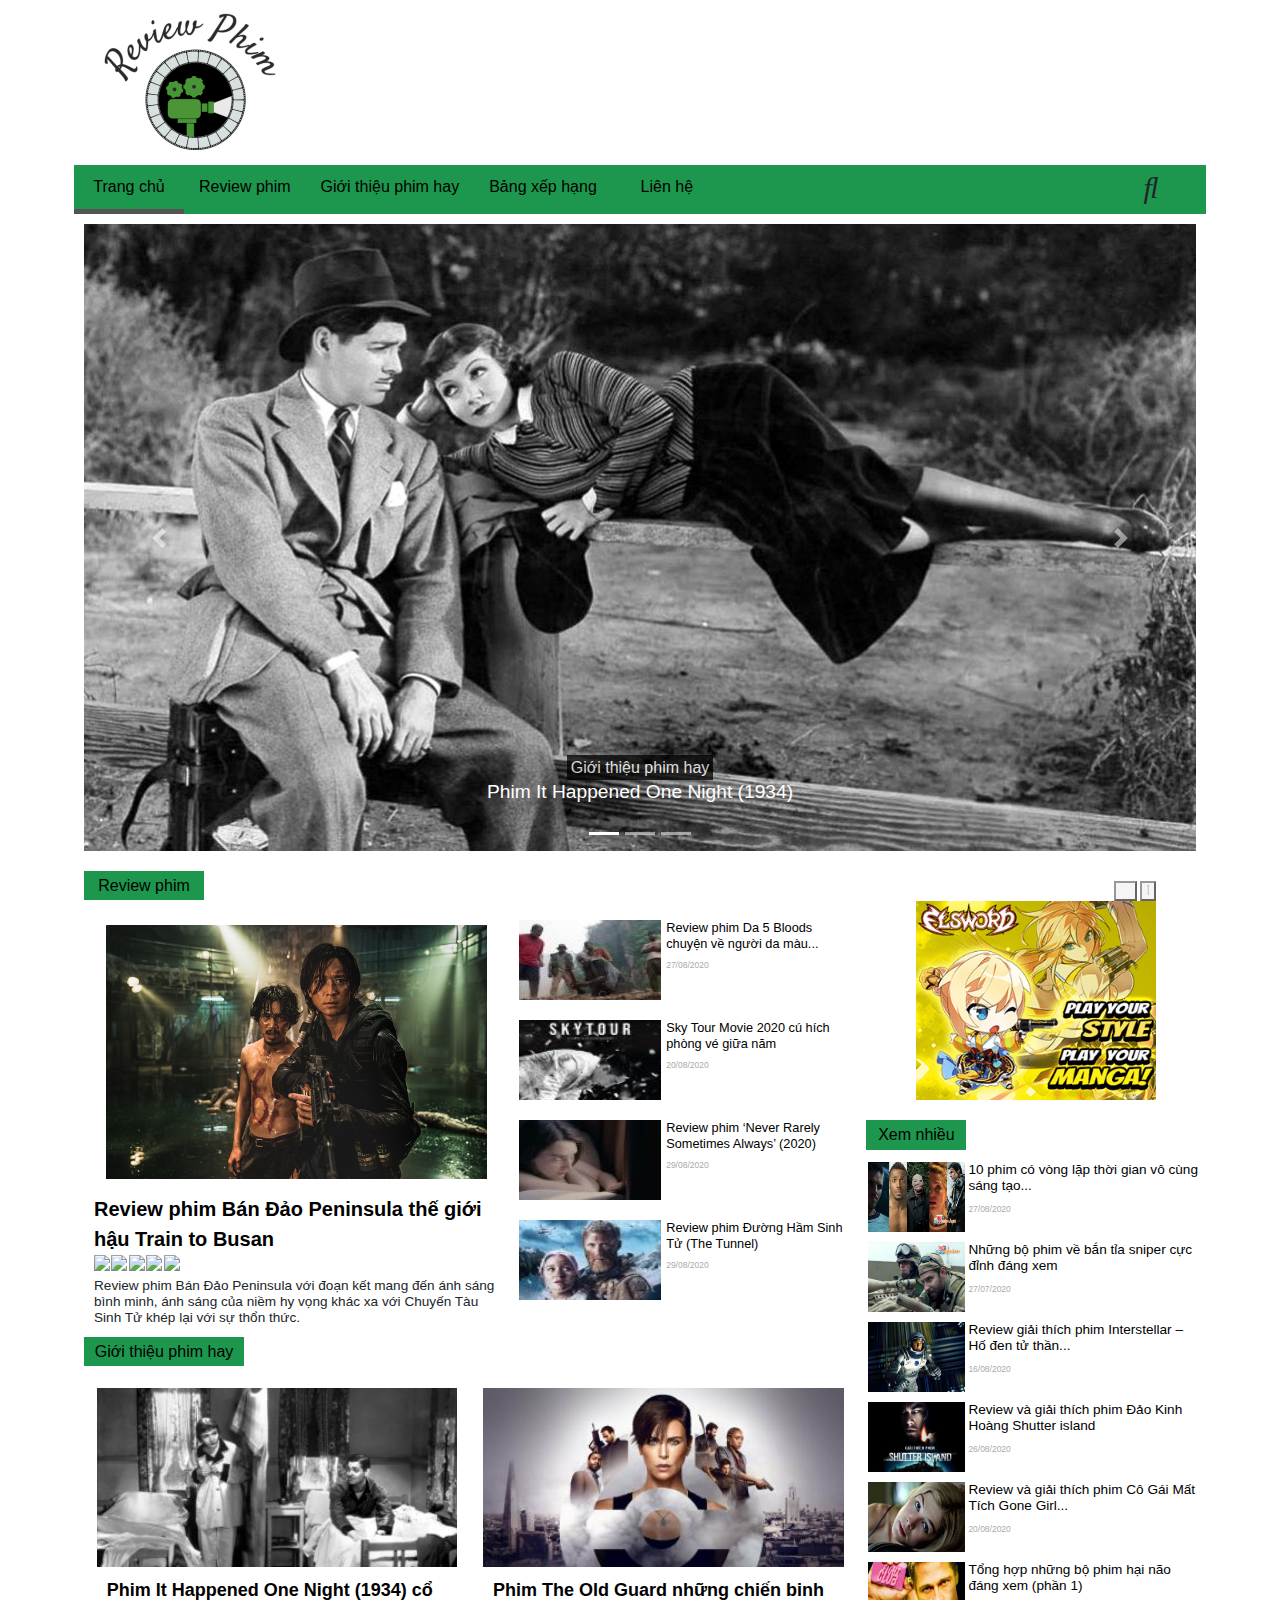
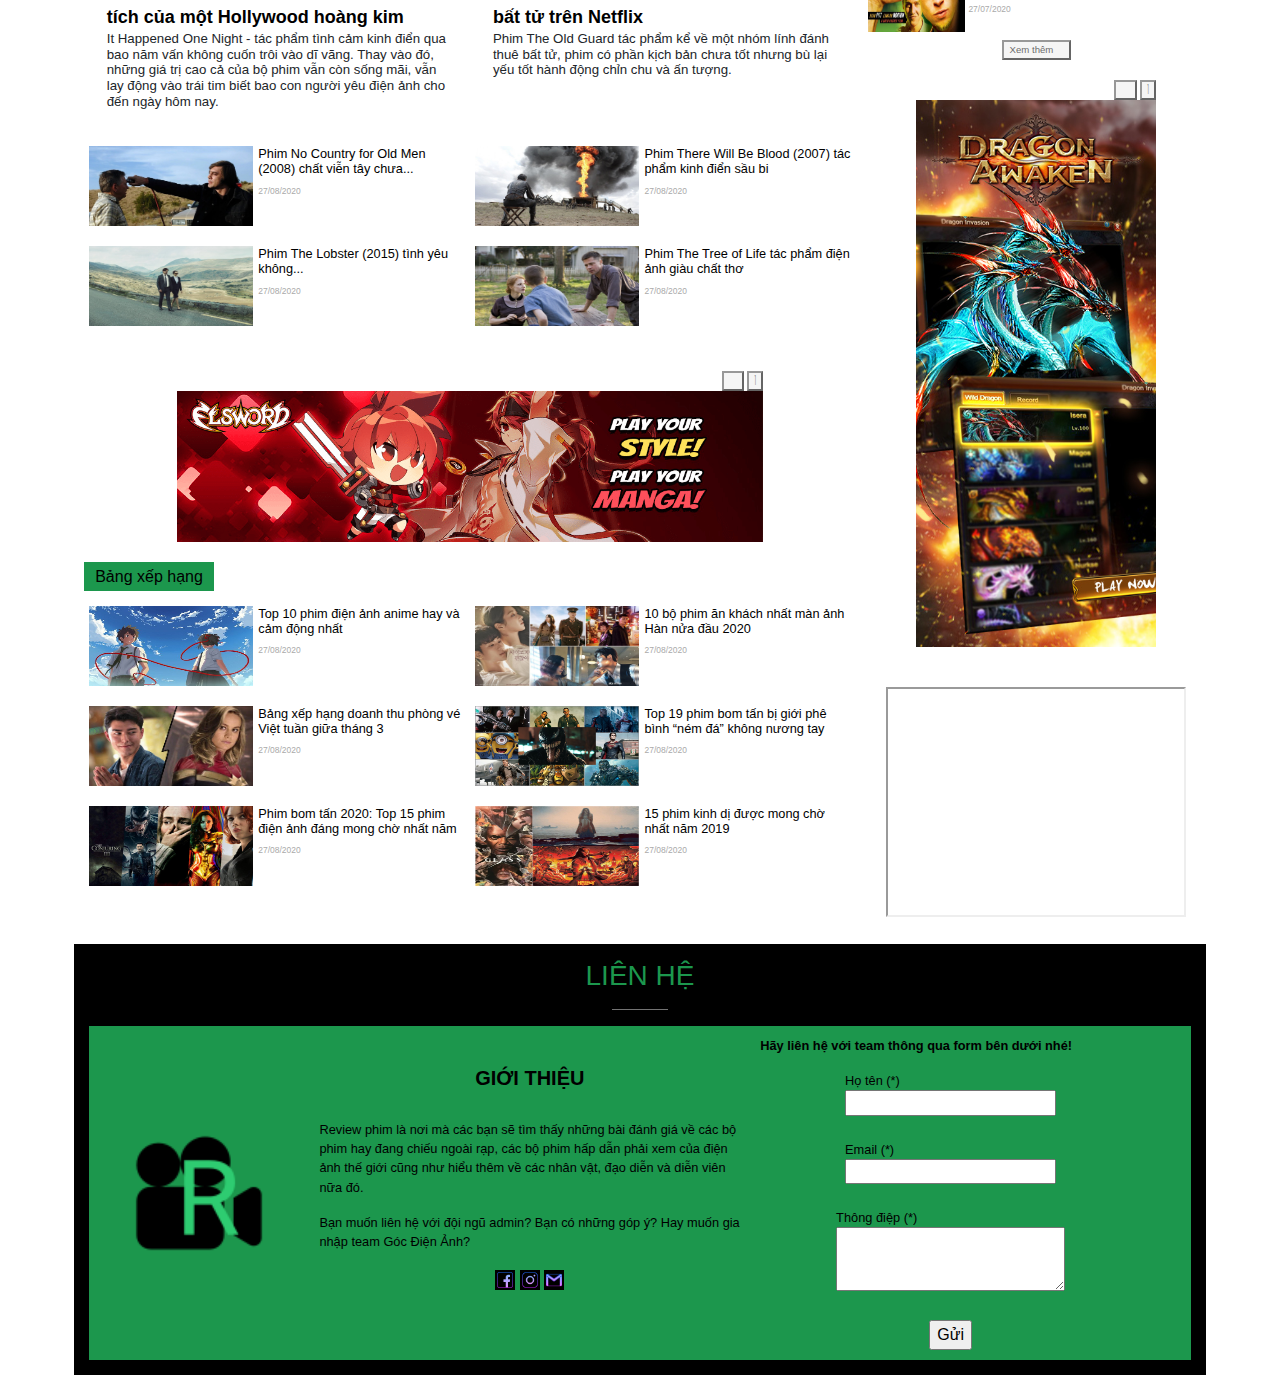
==== commit 500fe37a: "review" ====
--- a/index.html
+++ b/index.html
@@ -28,12 +28,19 @@
                     <nav>
                         <ul class="menu">
                             <li><a href="#" class="TC">Trang chủ</a></li>
-                            <li><a href="https://lethaovan.github.io/Web-BTlon-trang-chu/demo-Review-Phim-page1" class="RP">Review phim</a></li> 
+                            <li><a href="https://lethaovan.github.io/Web-Review-Phim-trang-chu/demo-Review-Phim-page1" class="RP">Review phim</a></li> 
                            <li><a href="#">Giới thiệu phim hay</a></li>
                            <li><a href="#">Bảng xếp hạng</a></li> 
                            <li><a href="#lienHe">Liên hệ</a></li>
+                           <li onclick="showSearch()">
+                               <i class="fas fa-search"></i>
+                            </li>
                         </ul> 
-                    </nav> 
+                    </nav>
+                    <div class="search-search" id="show-Search">
+                        <input id ="search" type="text" name="search" value="" size="10">
+                         <button>Tìm kiếm</button>
+                    </div> 
                 </div>
         </div>
         
--- a/css/style_trangChu.css
+++ b/css/style_trangChu.css
@@ -33,14 +33,13 @@
   background-color: hsl(144, 69%, 35%);
 }
 ul.menu {
-  list-style-type: none;
   padding: 0;
   margin: 0;
   display: flex;
   flex-wrap: wrap;
 }
 ul.menu > li {
-  min-width: 150px;
+  min-width: 110px;
   text-align: center;
 }
 ul.menu > li > a {
@@ -63,6 +62,23 @@
 #menu-phone {
   display: none;
 }
+i.fas.fa-search {
+  padding: 10px;
+  font-size: 30px;
+}
+div.search-search {
+  background: white;
+  padding: 5px;
+  width: 270px;
+  margin-left: auto;
+  border: 2px solid green;
+}
+ ul {
+  list-style-type: none
+}
+#show-Search {
+  display: none;
+}
             /*media*/
     @media screen and (max-width: 900px) {
       ul.menu > li {
@@ -85,6 +101,9 @@
       }
       div.myMenu > a{
       color: white;
+      }
+      div.search-search {
+        width: 100%;
       }
     }
     @media screen and (max-width: 400px) {
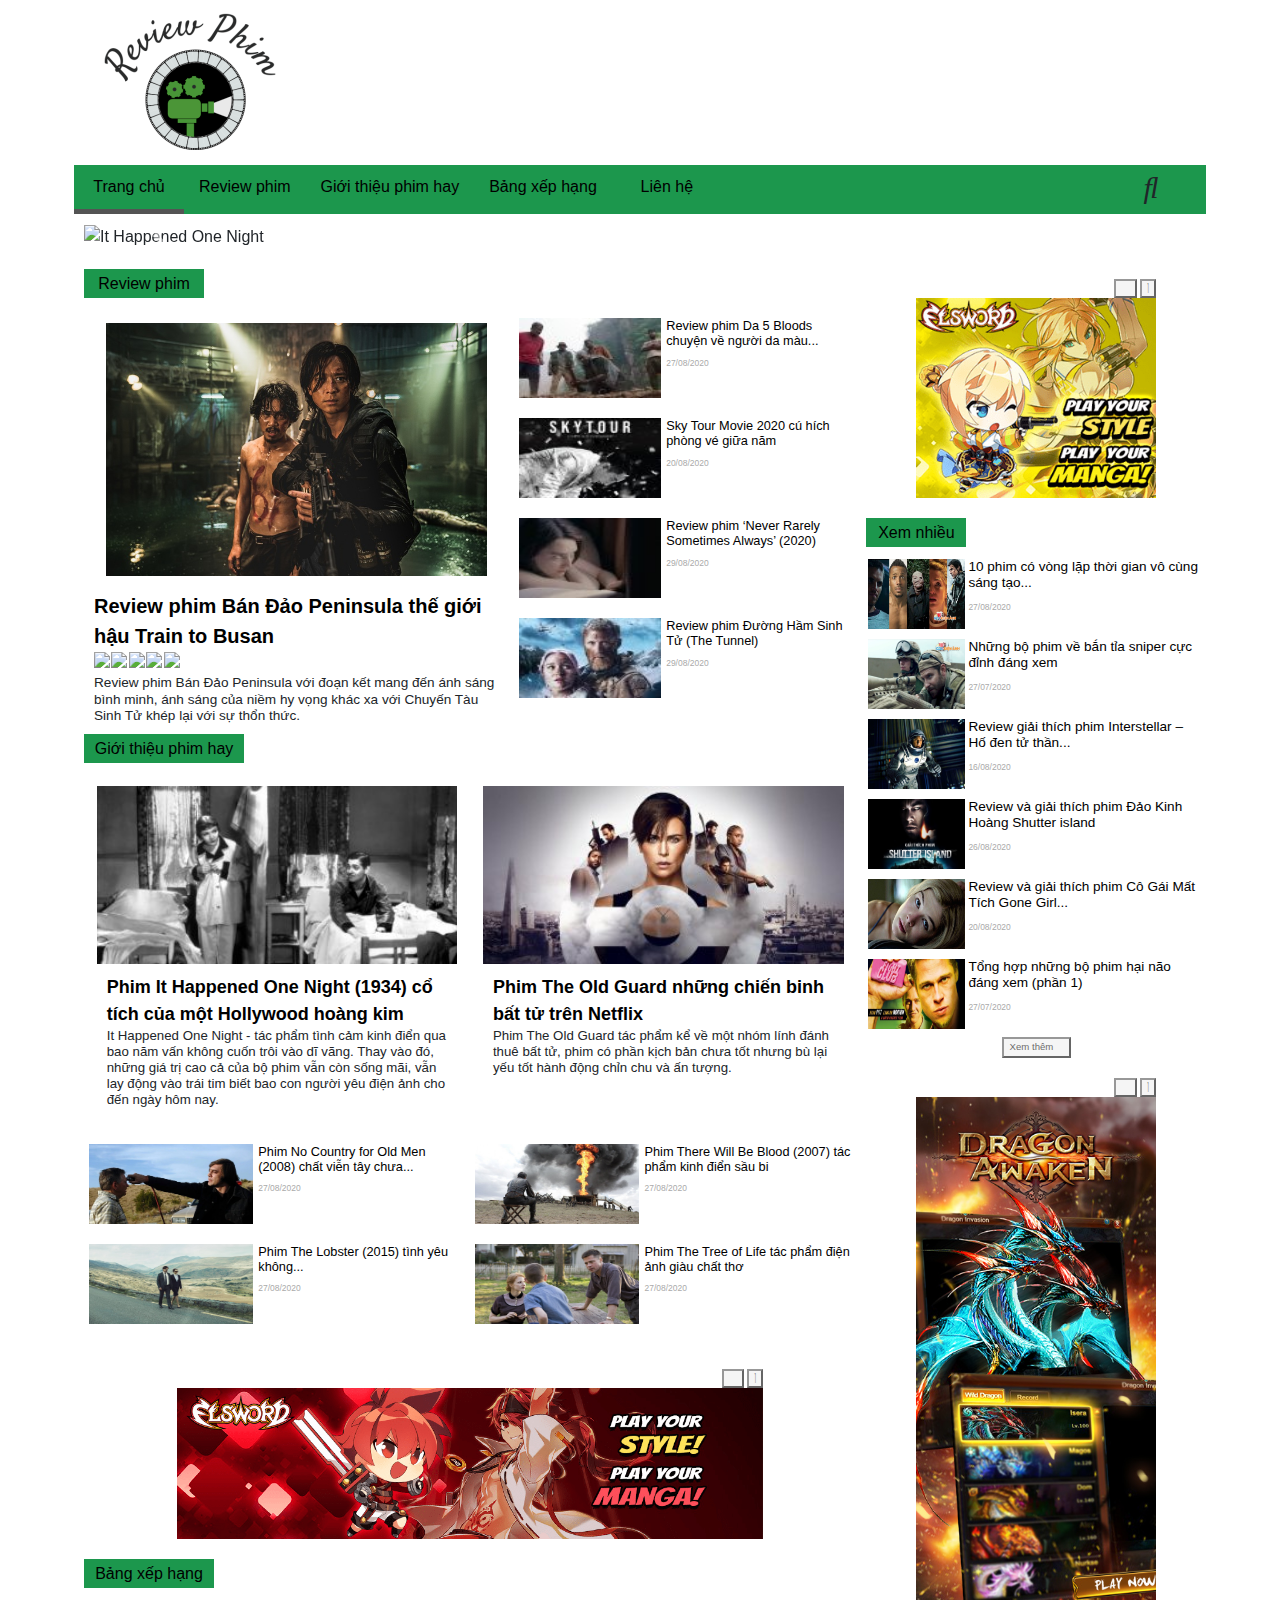
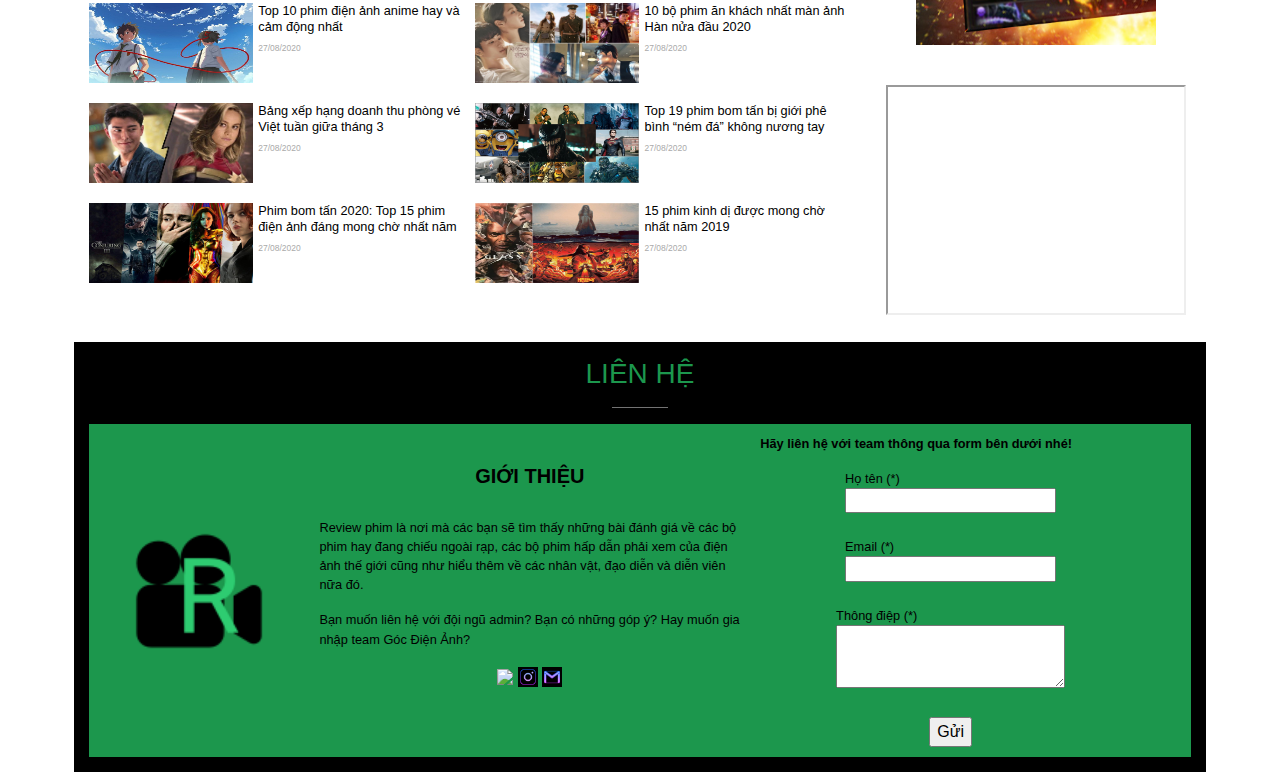
==== commit 07a4c162: "r" ====
--- a/index.html
+++ b/index.html
@@ -2,6 +2,8 @@
 <html>
     <head>
         <meta name="viewport" content="width=device-width, initial-scale=1.0">
+        <script type="text/javascript" src="script.js" defer></script>
+        <script type="text/javascript" src="https://code.jquery.com/jquery-3.2.1.min.js"></script>
         <link rel="stylesheet" href="https://maxcdn.bootstrapcdn.com/bootstrap/4.5.2/css/bootstrap.min.css">
         <script src="https://ajax.googleapis.com/ajax/libs/jquery/3.5.1/jquery.min.js"></script>
         <script src="https://cdnjs.cloudflare.com/ajax/libs/popper.js/1.16.0/umd/popper.min.js"></script>
@@ -29,8 +31,8 @@
                         <ul class="menu">
                             <li><a href="#" class="TC">Trang chủ</a></li>
                             <li><a href="https://lethaovan.github.io/Web-Review-Phim-trang-chu/demo-Review-Phim-page1" class="RP">Review phim</a></li> 
-                           <li><a href="#">Giới thiệu phim hay</a></li>
-                           <li><a href="#">Bảng xếp hạng</a></li> 
+                           <li><a href="https://lethaovan.github.io/Web-Review-Phim-trang-chu/demo-gioi-thieu-phim-hay">Giới thiệu phim hay</a></li>
+                           <li><a href="https://lethaovan.github.io/Web-Review-Phim-trang-chu/demo-bang-xep-hang">Bảng xếp hạng</a></li> 
                            <li><a href="#lienHe">Liên hệ</a></li>
                            <li onclick="showSearch()">
                                <i class="fas fa-search"></i>
@@ -38,7 +40,7 @@
                         </ul> 
                     </nav>
                     <div class="search-search" id="show-Search">
-                        <input id ="search" type="text" name="search" value="" size="10">
+                        <input id ="search" type="text" name="search" placeholder="Từ khóa..." size="10">
                          <button>Tìm kiếm</button>
                     </div> 
                 </div>
@@ -55,27 +57,27 @@
             
             <!-- The slideshow -->
             <div class="carousel-inner">
-            <div class="carousel-item active">
-                <img src="images/Phim-It-Happened-One-Night-1.jpg" alt="It Happened One Night" width="100%" height="20%">
-                <div class="carousel-caption">
-                    <a href="#" class="slideshow">Giới thiệu phim hay</a>
-                    <h4 class="slide">Phim It Happened One Night (1934)</h4>
+                <div class="carousel-item active">
+                    <img src="images/Phim-It-Happened-One-Night_1.jpg" alt="It Happened One Night" width="100%" height="20%">
+                    <div class="carousel-caption">
+                        <a href="#" class="slideshow">Giới thiệu phim hay</a>
+                        <h4 class="slide">Phim It Happened One Night (1934)</h4>
+                    </div>
                 </div>
-            </div>
-            <div class="carousel-item">
-                <img src="images/review-phim-da-5-bloods-6.jpg" alt="Phim Da 5 Bloods" width="100%" height="20%">
-                <div class="carousel-caption">
-                    <a href="#" class="slideshow">Review phim</a>
-                    <h4 class="slide">Phim Da 5 Bloods</h4>
+                <div class="carousel-item">
+                    <img src="images/review-phim-da-5-bloods-6.jpg" alt="Phim Da 5 Bloods" width="100%" height="20%">
+                    <div class="carousel-caption">
+                        <a href="#" class="slideshow">Review phim</a>
+                        <h4 class="slide">Phim Da 5 Bloods</h4>
+                    </div>
                 </div>
-            </div>
-            <div class="carousel-item">
-                <img src="images/review-him-Bán-Đảo-Peninsula-2-1.jpg" alt="Bán đảo" width="100%" height="20%">
-                <div class="carousel-caption">
-                    <a href="#" class="slideshow">Review phim</a>
-                    <h4 class="slide">Phim Bán Đảo Peninsula</h4>
+                <div class="carousel-item">
+                    <img src="images/review-him-Bán-Đảo-Peninsula-2-1.jpg" alt="Bán đảo" width="100%" height="20%">
+                    <div class="carousel-caption">
+                        <a href="#" class="slideshow">Review phim</a>
+                        <h4 class="slide">Phim Bán Đảo Peninsula</h4>
+                    </div>
                 </div>
-            </div>
             </div>
             
             <!-- Left and right controls -->
@@ -92,16 +94,16 @@
             <div class="col70"> 
                 <section>
                     <div>
-                        <a href="#" style="text-decoration: none"><h1 class="subject cap1">Review phim</h1></a>
+                        <a href="https://lethaovan.github.io/Web-Review-Phim-trang-chu/demo-Review-Phim-page1" style="text-decoration: none"><h1 class="subject cap1">Review phim</h1></a>
                     </div>
                     <section class="bigBox">
                             <div class="col55">
                                 <div class="BanDao">
-                                    <a href="#" rel="BanDao" class="item1">
+                                    <a href="https://lethaovan.github.io/Web-Review-Phim-trang-chu/demo-review-phim-ban-dao" rel="BanDao" class="item1">
                                         <img class="item2" src="images/bandao.jpeg" alt="Phim Bán Đảo"/>
                                     </a> 
                                     <div class="item3">
-                                        <a href="#" rel="bookmark" title="Review phim Bán Đảo Peninsula thế giới hậu Train to Busan">Review phim Bán Đảo Peninsula thế giới hậu Train to Busan</a>
+                                        <a href="https://lethaovan.github.io/Web-Review-Phim-trang-chu/demo-review-phim-ban-dao" rel="bookmark" title="Review phim Bán Đảo Peninsula thế giới hậu Train to Busan">Review phim Bán Đảo Peninsula thế giới hậu Train to Busan</a>
                                         <div class="td-module-meta-info">
                                             <span class="entry-review-stars">
                                                 <img src="https://img.icons8.com/fluent-systems-filled/24/000000/star.png"/>
@@ -181,7 +183,7 @@
                             <div class="info">
                                 <a href="#" alt="Phim The Old Guard những chiến binh bất tử trên Netflix">Phim The Old Guard những chiến binh bất tử trên Netflix</a>
                                  <h5>Phim The Old Guard tác phẩm kể về một nhóm lính đánh thuê bất tử, phim có phần kịch bản chưa tốt nhưng bù lại yếu tốt hành động chỉn chu và ấn tượng.</h5>
-                         </div>
+                            </div>
                         </div>
                     </div>
                     <div class="smallBox">
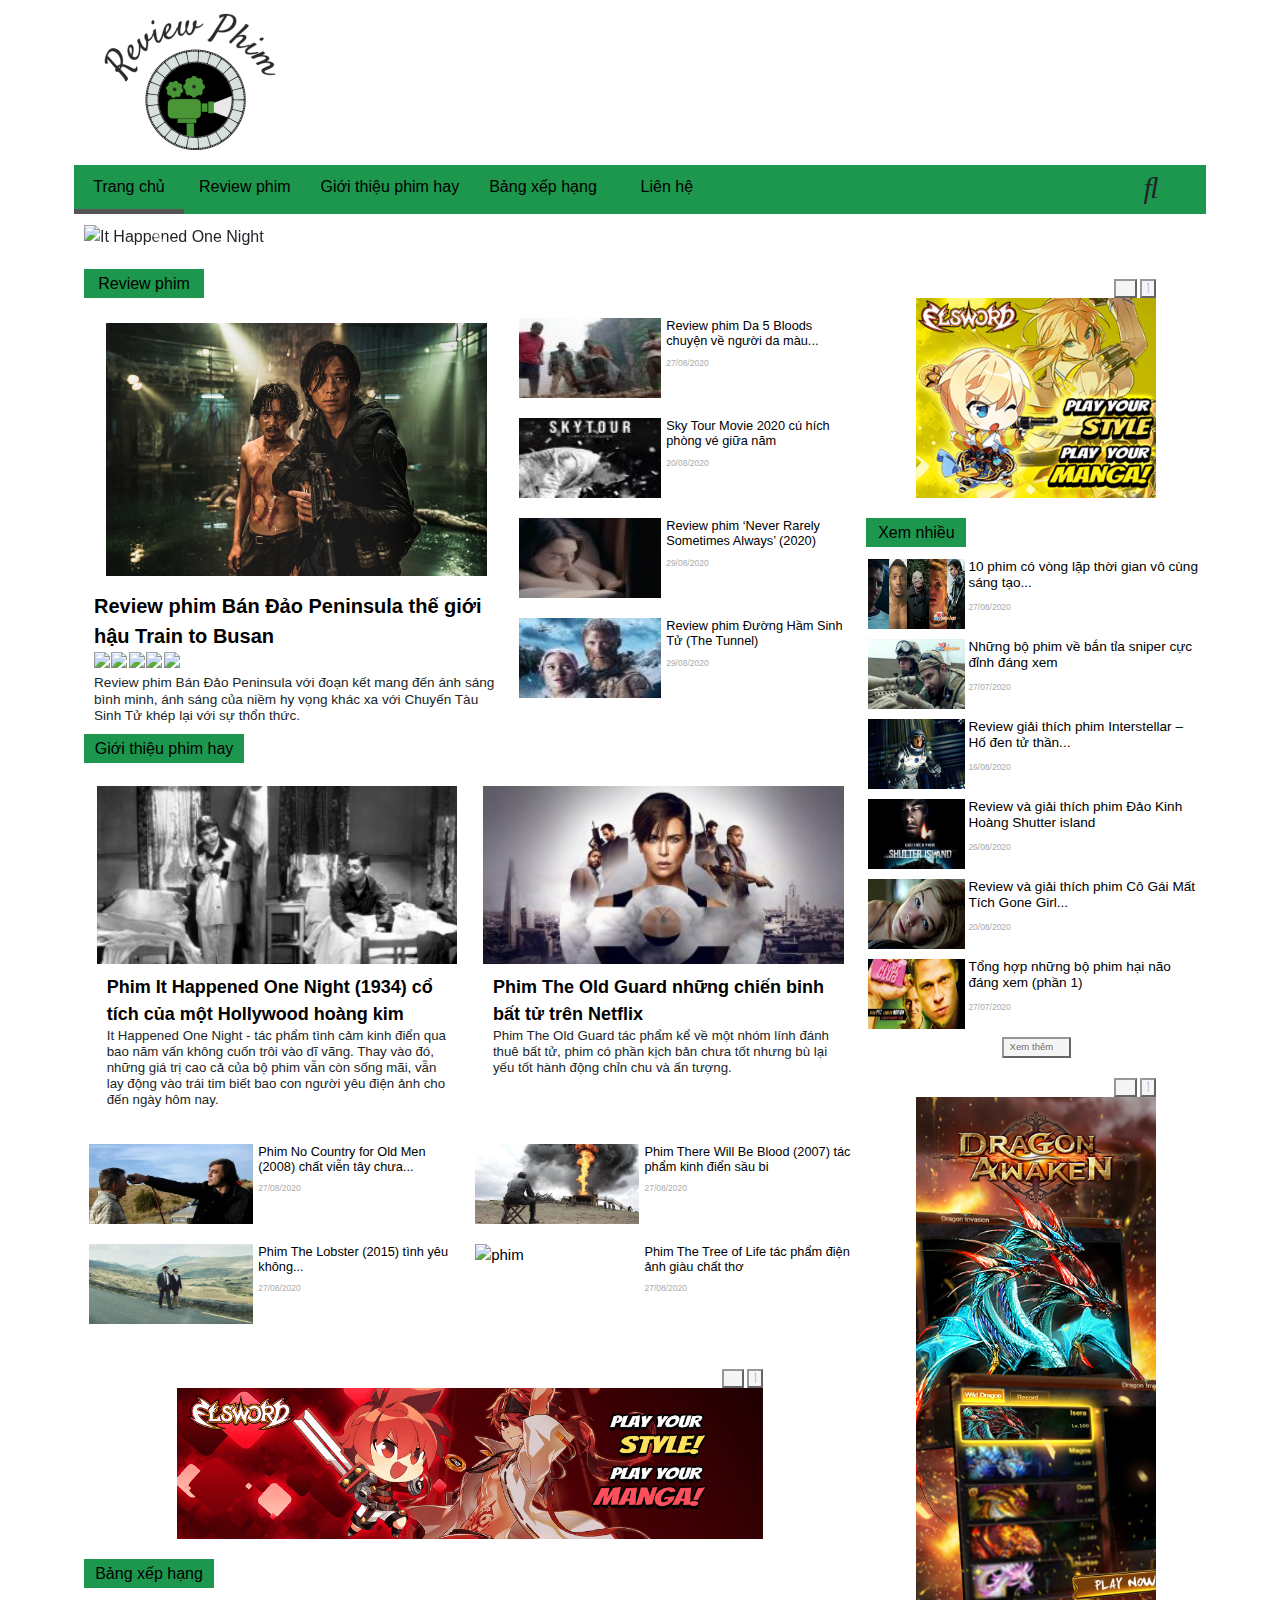
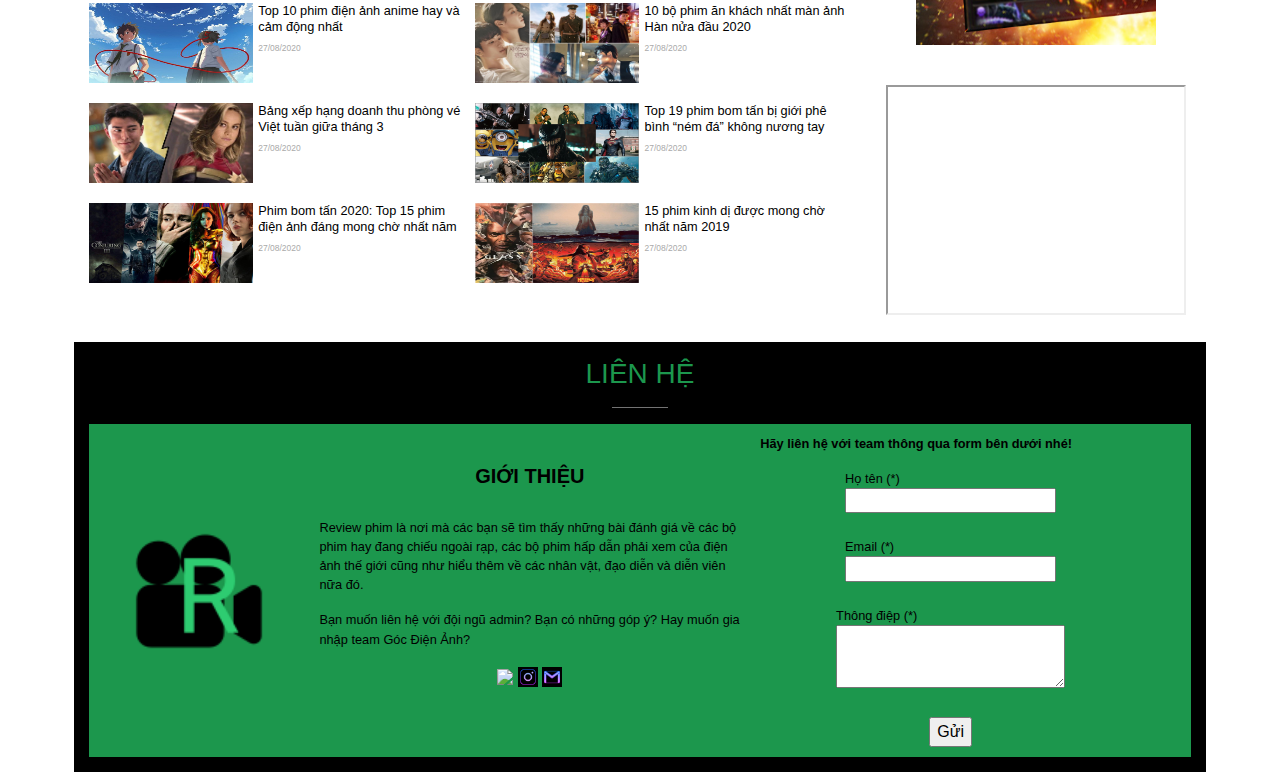
==== commit ad383814: "js" ====
--- a/index.html
+++ b/index.html
@@ -41,7 +41,7 @@
                     </nav>
                     <div class="search-search" id="show-Search">
                         <input id ="search" type="text" name="search" placeholder="Từ khóa..." size="10">
-                         <button>Tìm kiếm</button>
+                         <button id="tim" onclick="timKiem()">Tìm kiếm</button>
                     </div> 
                 </div>
         </div>
@@ -226,7 +226,7 @@
                             <div class="box">
                                 <div class="box1">
                                     <a href="#" rel="bookmark" class="boxItem1"> 
-                                        <img src="images/phim-tree-of-life-2011-5.jpg" alt="phim"/>
+                                        <img src="images/phim-tree-of-life.jpg" alt="phim"/>
                                     </a>   
                                     <a href="#" alt="Phim The Tree of Life tác phẩm điện ảnh giàu chất thơ"><h6>Phim The Tree of Life tác phẩm điện ảnh giàu chất thơ</h6></a>
                                     <span class="td-post-date">
